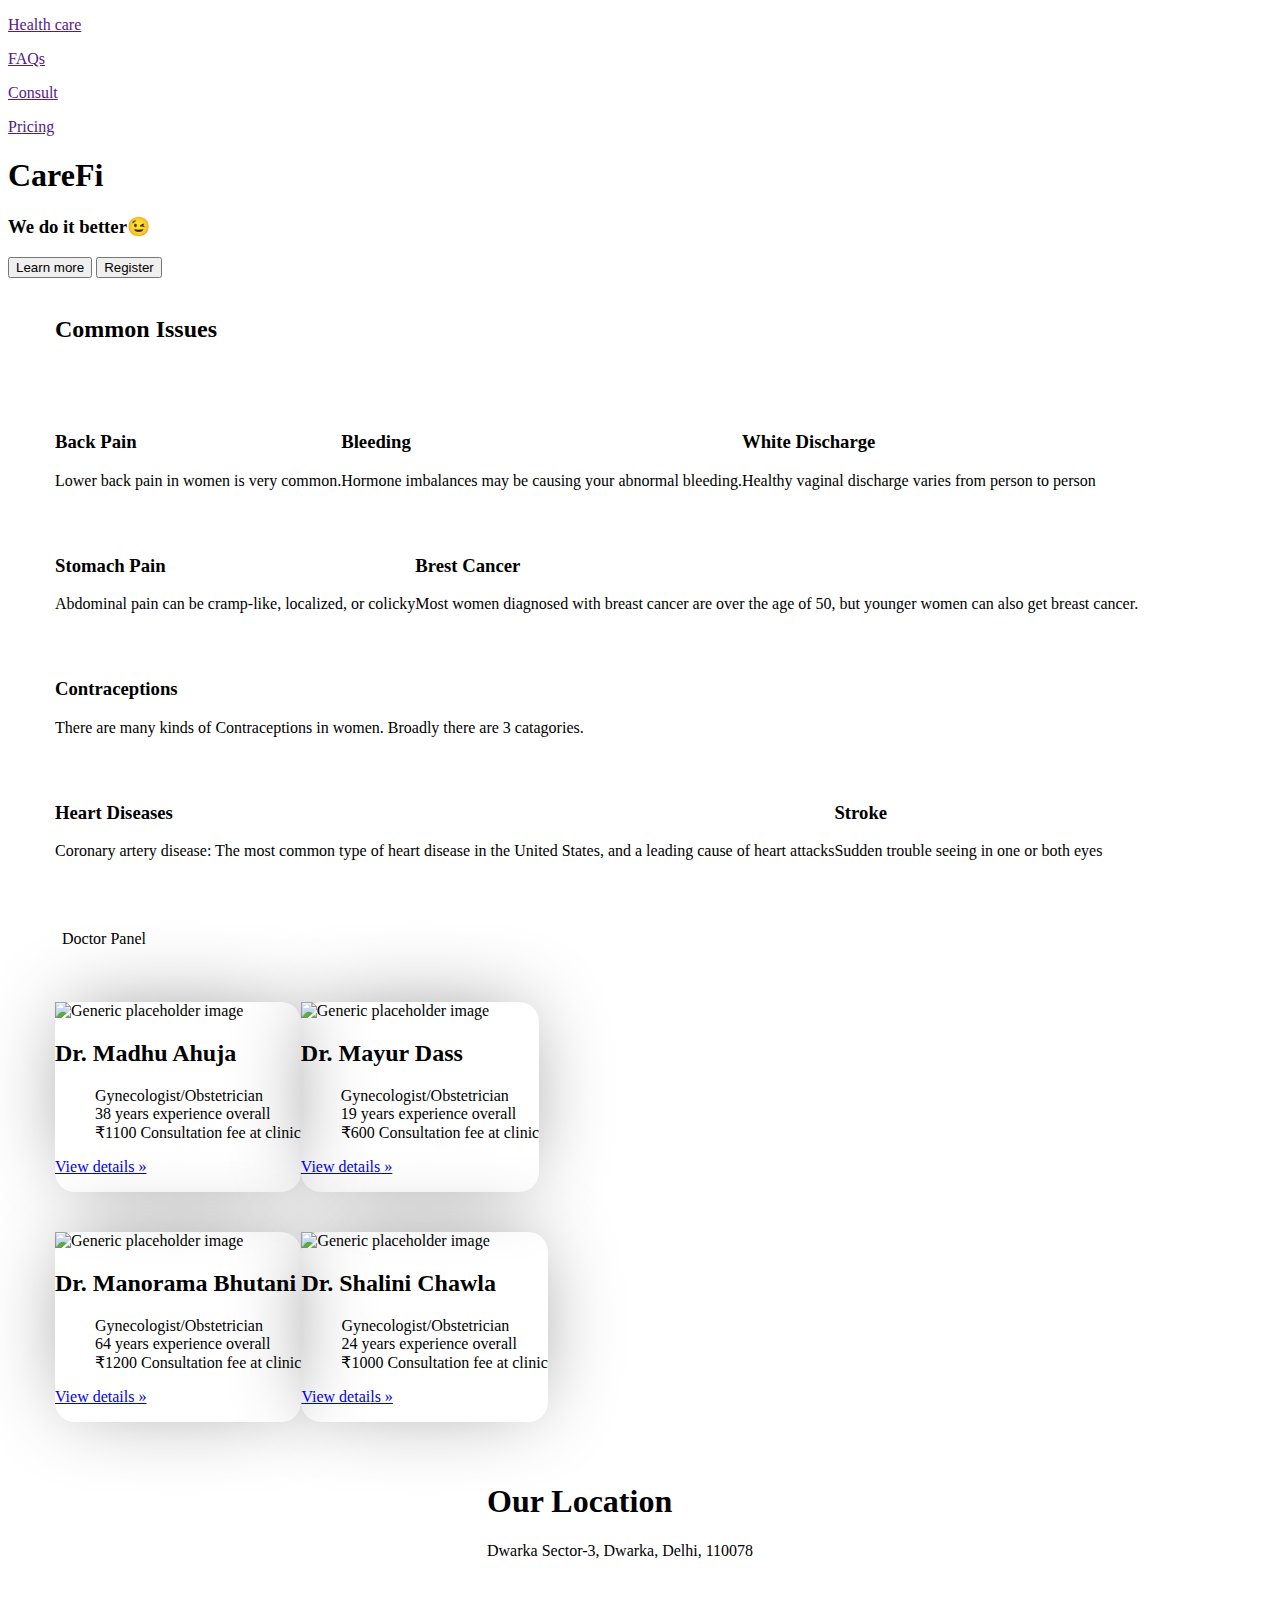
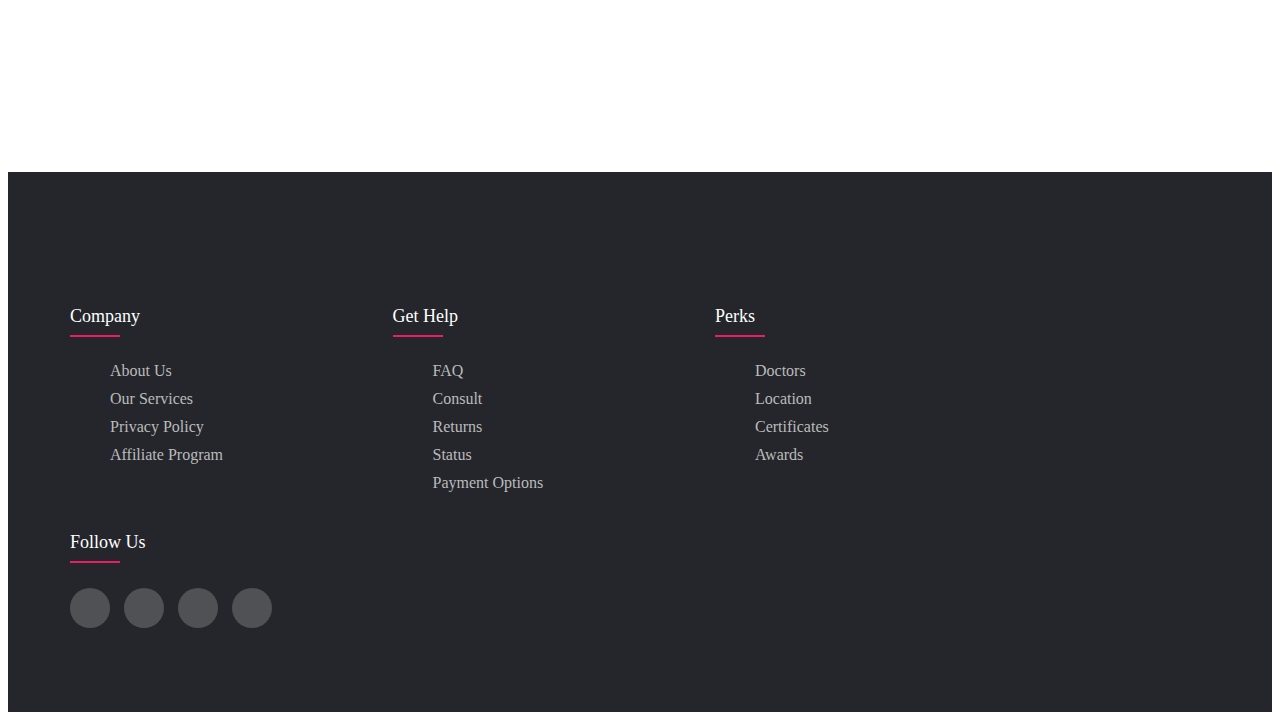
==== index.html @ e6c71e3a "Update index.html" ====
<!DOCTYPE html>
<html lang="en">
<head>
    <meta charset="UTF-8">
    <meta http-equiv="X-UA-Compatible" content="IE=edge">
    <meta name="viewport" content="width=device-width, initial-scale=1.0">
    <title>Document</title>
    <!-- CSS only -->
    <link href="https://cdn.jsdelivr.net/npm/bootstrap@5.2.2/dist/css/bootstrap.min.css" rel="stylesheet" integrity="sha384-Zenh87qX5JnK2Jl0vWa8Ck2rdkQ2Bzep5IDxbcnCeuOxjzrPF/et3URy9Bv1WTRi" crossorigin="anonymous">
    <!-- JavaScript Bundle with Popper -->
    <script src="https://cdn.jsdelivr.net/npm/bootstrap@5.2.2/dist/js/bootstrap.bundle.min.js" integrity="sha384-OERcA2EqjJCMA+/3y+gxIOqMEjwtxJY7qPCqsdltbNJuaOe923+mo//f6V8Qbsw3" crossorigin="anonymous"></script>

    <link rel="stylesheet" href="style.css">
    <script src="https://unpkg.com/leaflet@1.9.1/dist/leaflet.js"
   integrity="sha256-NDI0K41gVbWqfkkaHj15IzU7PtMoelkzyKp8TOaFQ3s="
   crossorigin=""></script>
   <link rel="stylesheet" href="https://unpkg.com/leaflet@1.9.1/dist/leaflet.css"
   integrity="sha256-sA+zWATbFveLLNqWO2gtiw3HL/lh1giY/Inf1BJ0z14="
   crossorigin=""/>

    <style>
            .container{
        max-width: 1170px;
        margin: auto;
    }

    ul{
        list-style: none;
    }

    .footer{
        background-color: #24262b;
        padding: 70px 0;
    }

    .row{
        display: flex;
        flex-wrap: wrap;
        margin-top:40px;
    }

    .footer-col{
        width: 25%;
        padding: 0 15px;
    }

    .footer-col h4{
        font-size: 18px;
        color: white;
        text-transform: capitalize;
        margin-bottom: 35px;
        font-weight: 500;
        position: relative;
    }

    .footer-col h4::before{
        content: "";
        position: absolute;
        left: 0;
        bottom: -10px;
        background-color: #e91e63;
        height: 2px;
        box-sizing: border-box;
        width: 50px;
    }

    .footer-col ul li:not(:last-child){
        margin-bottom: 10px;
    }

    .footer-col ul li a{
        font-size: 16px;
        text-transform: capitalize;
        color: #bbbbbb;
        text-decoration: none;
        font-weight: 300;
        display: block;
        transition: all 0.3s ease;
    }

    .footer-col ul li a:hover{
        color: #fff;
        padding-left: 8px;
    }

    .footer-col .social-links a{
        display: inline-block;
        height: 40px;
        width: 40px;
        background-color: rgba(255,255,255,0.2);
        margin: 0 10px 10px 0;
        text-align: center;
        line-height: 40px;
        border-radius: 50%;
        color: white;
        transition: all 0.5s ease;
    }
    .footer-col .social-links a:hover{
        color: #24262b;
        background-color: #fff;
    }

    /* Responsive */
    @media(max-width: 767px){
        .footer-col{
            width: 50%;
            margin-bottom: 30px;
        }
    }
    @media(max-width: 574px){
        .footer-col{
            width: 100%;
            /* margin-bottom: 30px; */
        }
    }

      .bd-placeholder-img {
        font-size: 1.125rem;
        text-anchor: middle;
        -webkit-user-select: none;
        -moz-user-select: none;
        user-select: none;
      }
  
      @media (min-width: 768px) {
        .bd-placeholder-img-lg {
          font-size: 3.5rem;
        }
      }
  
      .b-example-divider {
        height: 3rem;
        background-color: rgba(0, 0, 0, .1);
        border: solid rgba(0, 0, 0, .15);
        border-width: 1px 0;
        box-shadow: inset 0 .5em 1.5em rgba(0, 0, 0, .1), inset 0 .125em .5em rgba(0, 0, 0, .15);
      }
  
      .b-example-vr {
        flex-shrink: 0;
        width: 1.5rem;
        height: 100vh;
      }
  
      .bi {
        vertical-align: -.125em;
        fill: currentColor;
      }
  
      .nav-scroller {
        position: relative;
        z-index: 2;
        height: 2.75rem;
        overflow-y: hidden;
      }
  
      .nav-scroller .nav {
        display: flex;
        flex-wrap: nowrap;
        padding-bottom: 1rem;
        margin-top: -1px;
        overflow-x: auto;
        text-align: center;
        white-space: nowrap;
        -webkit-overflow-scrolling: touch;
      }

        body{
            background-color: white;
        }

        #heading{
            margin: 6vh;
        }

        .block{
            /* background-color: #B9E0FF; */

            -webkit-box-shadow: 0px -4px 84px -16px rgba(0,0,0,0.43);
            -moz-box-shadow: 0px -4px 84px -16px rgba(0,0,0,0.43);
            box-shadow: 0px -4px 84px -16px rgba(0,0,0,0.43);  
            border-radius: 20px;
        } 
        
    </style>

</head>
<body>
   <div id="home">
    <div id="navbar" class="shadowbottom">
        <div id="inner_nav">
            <div><a href=""><p>Health care</p></a></div>
            <div><a href=""><p>FAQs</p></a></div>
            <div><a href=""><p>Consult</p></a></div>
            <div><a href=""><p>Pricing</p></a></div>
        </div>
    </div>


    <div id="hero">
        <div id="heroLeft">
            <div>
                <h1>CareFi</h1>
                <h3>We do it better😉</h3>
            </div>

            <div id="buttons">
                <button>Learn more</button>
                <button>Register</button>

            </div>
        </div>

        <div id="heroRight">
            <img src="https://www.sagarhospitals.in/wp-content/themes/sagar/images/department_images/Department-of-Obstretics-and-Gynaecology_tn.jpg" alt="">
        </div>
    </div>

    </div>

    <div>
       
          <script src="https://kit.fontawesome.com/b2255bbbaf.js" crossorigin="anonymous"></script>
        
        <div id="issues">
            <div class="container px-4 py-5" id="icon-grid">
                <h2 class="pb-2 border-bottom">Common Issues</h2>
            
                <div class="row row-cols-1 row-cols-sm-2 row-cols-md-3 row-cols-lg-4 g-4 py-5">
                  <div class="col d-flex align-items-start">
                    <svg class="bi text-muted flex-shrink-0 me-3" width="1.75em" height="1.75em"><use xlink:href="#bootstrap"/></svg>
                    <div>
                      <h3 class="fw-bold mb-0 fs-4">Back Pain</h3>
                      <p>Lower back pain in women is very common.</p>
                    </div>
                  </div>
                  <div class="col d-flex align-items-start">
                    <svg class="bi text-muted flex-shrink-0 me-3" width="1.75em" height="1.75em"><use xlink:href="#cpu-fill"/></svg>
                    <div>
                      <h3 class="fw-bold mb-0 fs-4">Bleeding</h3>
                      <p>Hormone imbalances may be causing your abnormal bleeding.</p>
                    </div>
                  </div>
                  <div class="col d-flex align-items-start">
                    <svg class="bi text-muted flex-shrink-0 me-3" width="1.75em" height="1.75em"><use xlink:href="#calendar3"/></svg>
                    <div>
                      <h3 class="fw-bold mb-0 fs-4">White Discharge</h3>
                      <p>Healthy vaginal discharge varies from person to person</p>
                    </div>
                  </div>
                  <div class="col d-flex align-items-start">
                    <svg class="bi text-muted flex-shrink-0 me-3" width="1.75em" height="1.75em"><use xlink:href="#home"/></svg>
                    <div>
                      <h3 class="fw-bold mb-0 fs-4">Stomach Pain</h3>
                      <p>Abdominal pain can be cramp-like, localized, or colicky</p>
                    </div>
                  </div>
                  <div class="col d-flex align-items-start">
                    <svg class="bi text-muted flex-shrink-0 me-3" width="1.75em" height="1.75em"><use xlink:href="#speedometer2"/></svg>
                    <div>
                      <h3 class="fw-bold mb-0 fs-4">Brest Cancer</h3>
                      <p>Most women diagnosed with breast cancer are over the age of 50, but younger women can also get breast cancer.</p>
                    </div>
                  </div>
                  <div class="col d-flex align-items-start">
                    <svg class="bi text-muted flex-shrink-0 me-3" width="1.75em" height="1.75em"><use xlink:href="#toggles2"/></svg>
                    <div>
                      <h3 class="fw-bold mb-0 fs-4">Contraceptions</h3>
                      <p>There are many kinds of Contraceptions in women. Broadly there are 3 catagories.</p>
                    </div>
                  </div>
                  <div class="col d-flex align-items-start">
                    <svg class="bi text-muted flex-shrink-0 me-3" width="1.75em" height="1.75em"><use xlink:href="#geo-fill"/></svg>
                    <div>
                      <h3 class="fw-bold mb-0 fs-4">Heart Diseases</h3>
                      <p>Coronary artery disease: The most common type of heart disease in the United States, and a leading cause of heart attacks</p>
                    </div>
                  </div>
                  <div class="col d-flex align-items-start">
                    <svg class="bi text-muted flex-shrink-0 me-3" width="1.75em" height="1.75em"><use xlink:href="#tools"/></svg>
                    <div>
                      <h3 class="fw-bold mb-0 fs-4">Stroke</h3>
                      <p>Sudden trouble seeing in one or both eyes</p>
                    </div>
                  </div>
                </div>
              </div>
    </div>





    <div id="DoctorPanel">

      <p class="h1 text-center" id="heading">Doctor Panel</p>
      <div class="container">
          <div class="row">
              <div class="col-lg-4 mx-auto block my-2 py-2">
              <img class="rounded-circle" src="https://imagesx.practo.com/providers/dr-madhu-ahuja-gynecologist-delhi-1d3a795e-b495-4a30-85f3-4082f103ea8a.jpg?i_type=t_100x100-2x" alt="Generic placeholder image" width="140" height="140">
              <h2>Dr. Madhu Ahuja</h2>
              <ul>
                  <li>Gynecologist/Obstetrician</li>
                  <li>38 years experience overall</li>
                  <li>₹1100 Consultation fee at clinic</li>
              </ul>
              <p><a class="btn btn-secondary" href="https://www.practo.com/delhi/doctor/dr-madhu-ahuja-endoscopist?practice_id=1358824&specialization=Women%27s%20Health&referrer=doctor_listing&category_name=service&category_id=4985" role="button">View details &raquo;</a></p>
              </div><!-- /.col-lg-4 -->
              <div class="col-lg-4 mx-auto block my-2 py-2">
              <img class="rounded-circle" src="https://imagesx.practo.com/providers/dr-mayur-dass-gynecologist-delhi-6c3fcb13-0aa9-4bb0-b9b7-fdf3da4d7005.jpg?i_type=t_100x100-2x" alt="Generic placeholder image" width="140" height="140">
              <h2>Dr. Mayur Dass</h2>
              <ul>
                  <li>Gynecologist/Obstetrician</li>
                  <li>19 years experience overall</li>
                  <li>₹600 Consultation fee at clinic</li>
              </ul>
              <p><a class="btn btn-secondary" href="https://www.practo.com/delhi/doctor/dr-mayur-1-gynecologist-obstetrician?practice_id=1107071&specialization=Women%27s%20Health&referrer=doctor_listing&category_name=service&category_id=4985" role="button">View details &raquo;</a></p>
              </div><!-- /.col-lg-4 -->
          </div><!-- /.row -->
          <div class="row">
              <div class="col-lg-4 mx-auto block my-2 py-2">
              <img class="rounded-circle" src="https://imagesx.practo.com/providers/dr-manorama-bhutani-gynecologist-delhi-5f638de0-f570-40e6-a2e7-bab6692e315e.jpg?i_type=t_100x100-2x" alt="Generic placeholder image" width="140" height="140">
              <h2>Dr. Manorama Bhutani</h2>
              <ul>
                  <li>Gynecologist/Obstetrician</li>
                  <li>64 years experience overall</li>
                  <li>₹1200 Consultation fee at clinic</li>
              </ul>
              <p><a class="btn btn-secondary" href="https://www.practo.com/delhi/doctor/dr-manorama-bhutani-gynecologist-obstetrician?practice_id=707970&specialization=Women%27s%20Health&referrer=doctor_listing&category_name=service&category_id=4985" role="button">View details &raquo;</a></p>
              </div><!-- /.col-lg-4 -->
              <div class="col-lg-4 mx-auto block my-2 py-2">
              <img class="rounded-circle" src="https://imagesx.practo.com/providers/dr-shalini-chawla-khanna-infertility-specialist-delhi-6e48d247-f5c1-421a-8490-6c3e35f62377.jpg?i_type=t_100x100-2x" alt="Generic placeholder image" width="140" height="140">
              <h2>Dr. Shalini Chawla</h2>
              <ul>
                  <li>Gynecologist/Obstetrician</li>
                  <li>24 years experience overall</li>
                  <li>₹1000 Consultation fee at clinic</li>
              </ul>
              <p><a class="btn btn-secondary" href="https://www.practo.com/delhi/doctor/dr-shalini-chawla-khanna-reproductive-medicine-and-infertility?practice_id=1191079&specialization=Women%27s%20Health&referrer=doctor_listing&category_name=service&category_id=4985" role="button">View details &raquo;</a></p>
              </div><!-- /.col-lg-4 -->
          </div><!-- /.row -->
      </div>
    </div>


    <div id="blank">

    </div>

<div id="location">
      <div class="container col-xxl-8 px-4 py-5">
        <div class="row flex-lg-row-reverse align-items-center g-5 py-5">
          <div class="col-10 col-sm-8 col-lg-6">
            <!-- <img src="bootstrap-themes.png" class="d-block mx-lg-auto img-fluid" alt="Bootstrap Themes" width="700" height="500" loading="lazy"> -->
            <div id="map" class="d-block mx-lg-auto img-fluid" style="height: 310px; width: 432px;"></div>
          </div>
          <div class="col-lg-6">
            <h1 class="display-5 fw-bold lh-1 mb-3">Our Location</h1>

            <p>Dwarka Sector-3, Dwarka, Delhi, 110078</p>
          </div>
        </div>
      </div>
    
      <script>
        var latitude = 28.6107395;
        var longitude = 77.0372247;
        const mymap = L.map('map').setView([latitude, longitude], 15);
        const attribution =
            '&copy; <a href="https://www.openstreetmap.org/copyright">OpenStreetMap</a> contributors';

        const tileUrl = 'https://{s}.tile.openstreetmap.org/{z}/{x}/{y}.png';
        const tiles = L.tileLayer(tileUrl, { attribution });
        tiles.addTo(mymap);
        var marker = L.marker([latitude, longitude]).addTo(mymap);
    </script>




    </div>
        
        
     <div id="Footer">
      <footer class="footer">
        <div class="container">
            <div class="row">
                <div class="footer-col">
                    <h4>Company</h4>
                    <ul>
                        <li><a href="#adjbck">about us</a></li>
                        <li><a href="#ajdb">our services</a></li>
                        <li><a href="#,nabdh">privacy policy</a></li>
                        <li><a href="#a,jbch">affiliate program</a></li>
                    </ul>
                </div>
                <div class="footer-col">
                    <h4>get help</h4>
                    <ul>
                        <li><a href="#1">FAQ</a></li>
                        <li><a href="#1">Consult</a></li>
                        <li><a href="#1">returns</a></li>
                        <li><a href="#1">status</a></li>
                        <li><a href="#1">payment options</a></li>
                    </ul>
                </div>
                <div class="footer-col">
                    <h4>Perks</h4>
                    <ul>
                        <li><a href="#1">Doctors</a></li>
                        <li><a href="1#">Location</a></li>
                        <li><a href="#1">Certificates</a></li>
                        <li><a href="#1">Awards</a></li>
                    </ul>
                </div>
                <div class="footer-col">
                    <h4>follow us</h4>
                    <div class="social-links">
                        <a href="1#"><i class="fab fa-facebook-f"></i></a>
                        <a href="#1"><i class="fab fa-twitter"></i></a>
                        <a href="#1"><i class="fab fa-instagram"></i></a>
                        <a href="#1"><i class="fab fa-linkedin-in"></i></a>
                    </div>
                </div>
            </div>
        </div>
    </footer>
    </div>

        


</body>
</html>
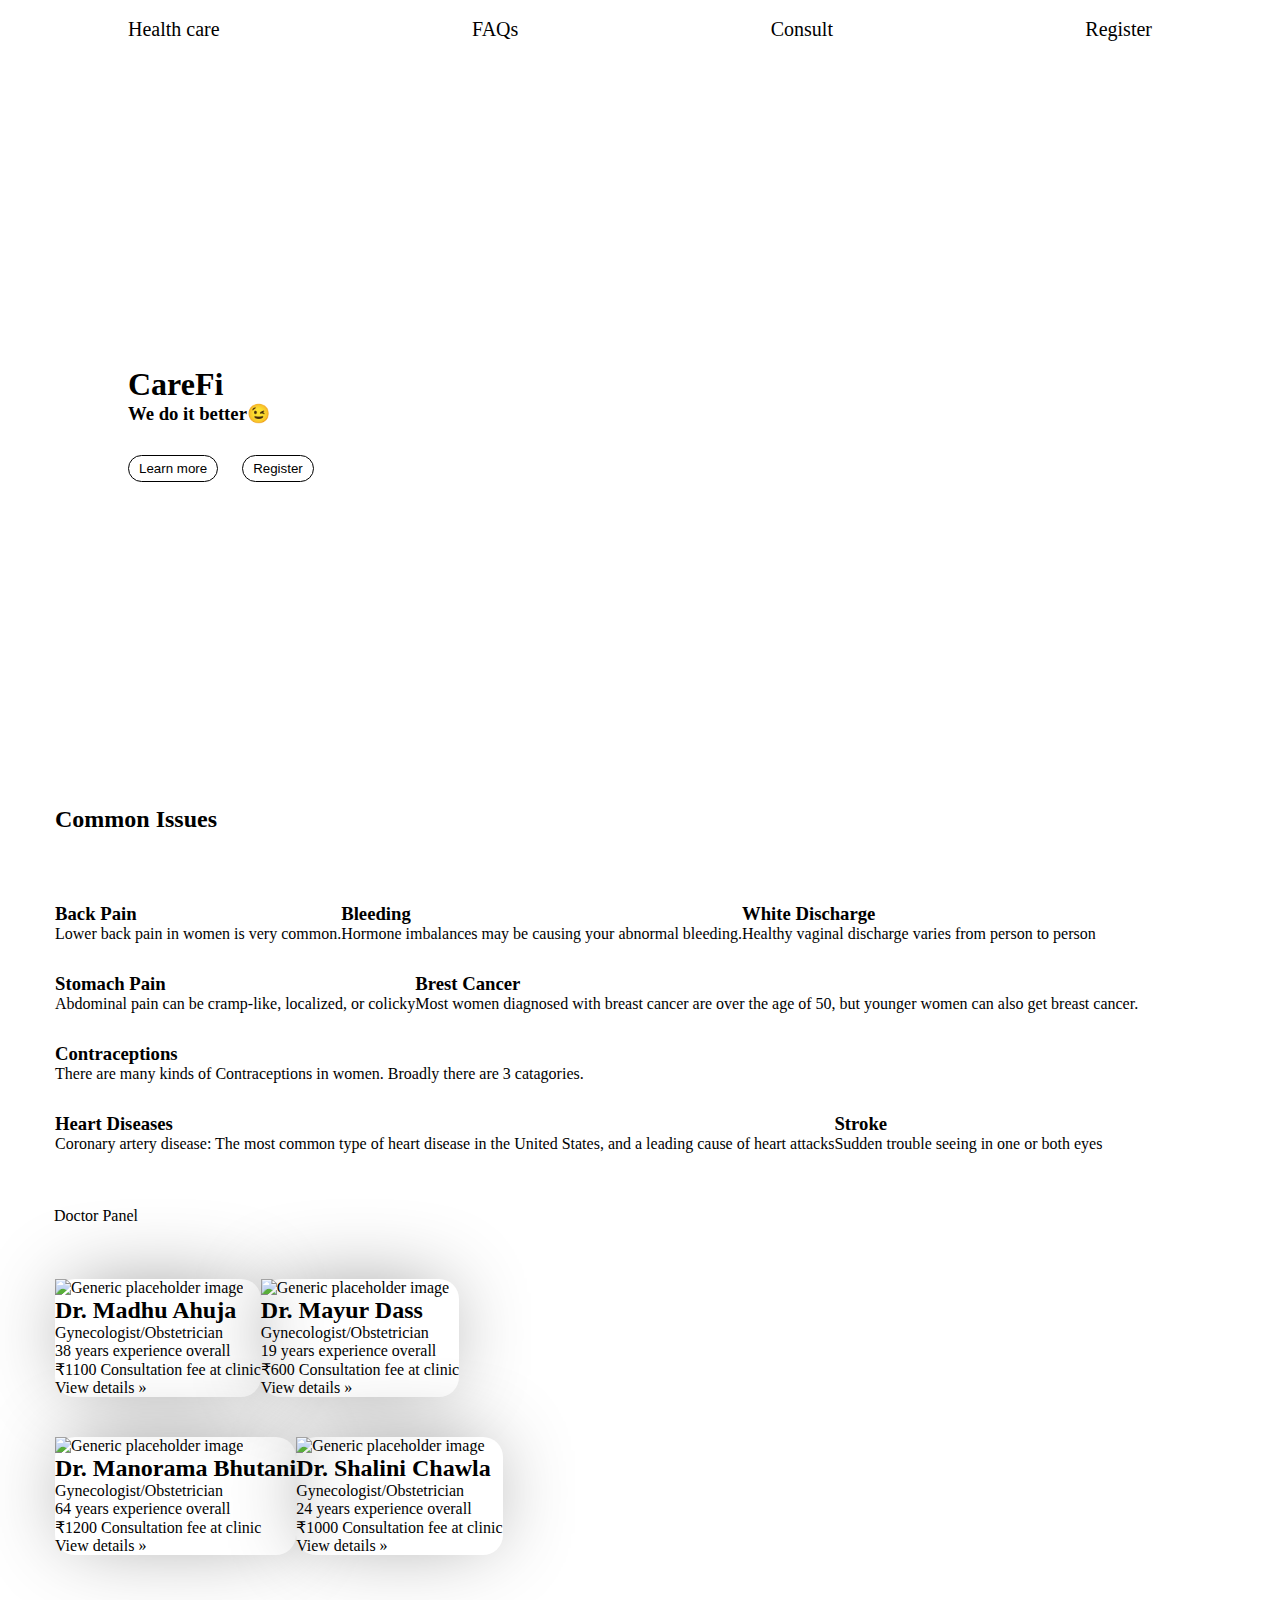
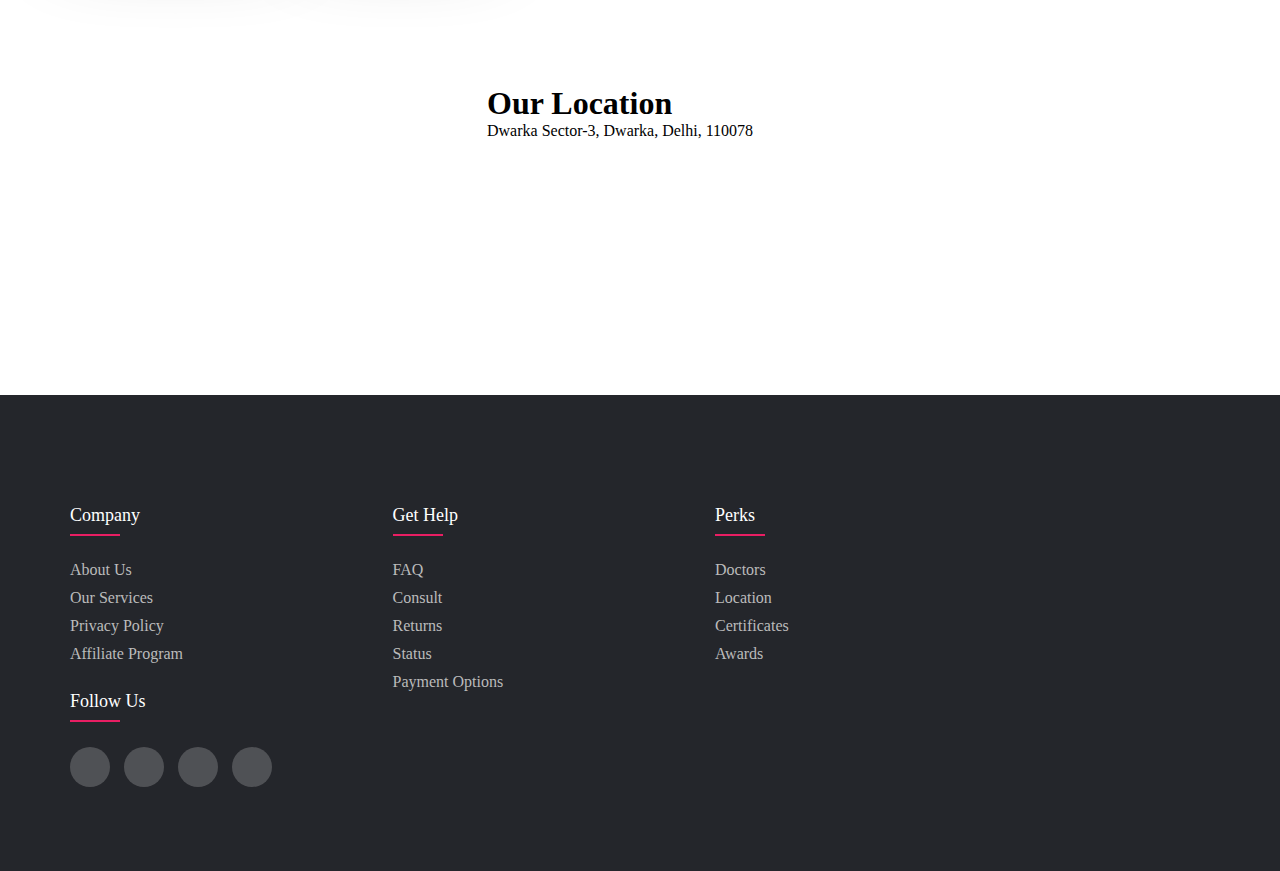
==== commit 0ea1a244: "Update index.html" ====
--- a/index.html
+++ b/index.html
@@ -190,9 +190,9 @@
     <div id="navbar" class="shadowbottom">
         <div id="inner_nav">
             <div><a href=""><p>Health care</p></a></div>
-            <div><a href=""><p>FAQs</p></a></div>
-            <div><a href=""><p>Consult</p></a></div>
-            <div><a href=""><p>Pricing</p></a></div>
+            <div><a href="faq/index.html"><p>FAQs</p></a></div>
+            <div><a href="https://docs.google.com/forms/d/e/1FAIpQLScWaQCB5yU12uHdKdybXlZ7-SoLN8DD1NNf4kUFXxqe_lhO4g/viewform"><p>Consult</p></a></div>
+            <div><a href=""><p>Register</p></a></div>
         </div>
     </div>
 
--- a/style.css
+++ b/style.css
@@ -0,0 +1,91 @@
+*{
+    margin:0;
+    padding:0;
+}
+
+
+a{
+    text-decoration: none;
+    color:black;
+}
+
+#inner_nav{
+    display: flex;
+    justify-content: space-between;
+
+    margin: 2vh 10vw;
+}
+
+#inner_nav p{
+
+    font-size: 20px;
+
+}
+
+#inner_nav p:hover{
+    cursor: pointer;
+}
+
+
+.shadowbottom {
+    box-shadow: 0px 15px 10px -15px #111;    
+  }
+
+
+#hero{
+    display: flex;
+    justify-content: space-between;
+
+    margin:20vh 10vw;
+
+    height: 45vh;
+}
+
+
+
+#hero button{
+    background-color: white;
+    border:none;
+
+    border: 1px solid black;
+    padding:5px 10px;
+    border-radius: 20px;
+
+    margin-right: 20px;
+}
+
+#hero button:hover{
+    background-color: black;
+    color:white;
+    transition: 300ms;
+}
+
+
+#buttons{
+    margin-top:30px;
+}
+
+
+
+#heroRight{
+    width:40vw;
+    margin-top:-5vh;
+}
+
+#heroLeft{
+    align-self: center;
+}
+
+
+
+
+
+#blank{
+    height:10vh;
+}
+
+
+
+/* #location{
+    position: relative;
+} */
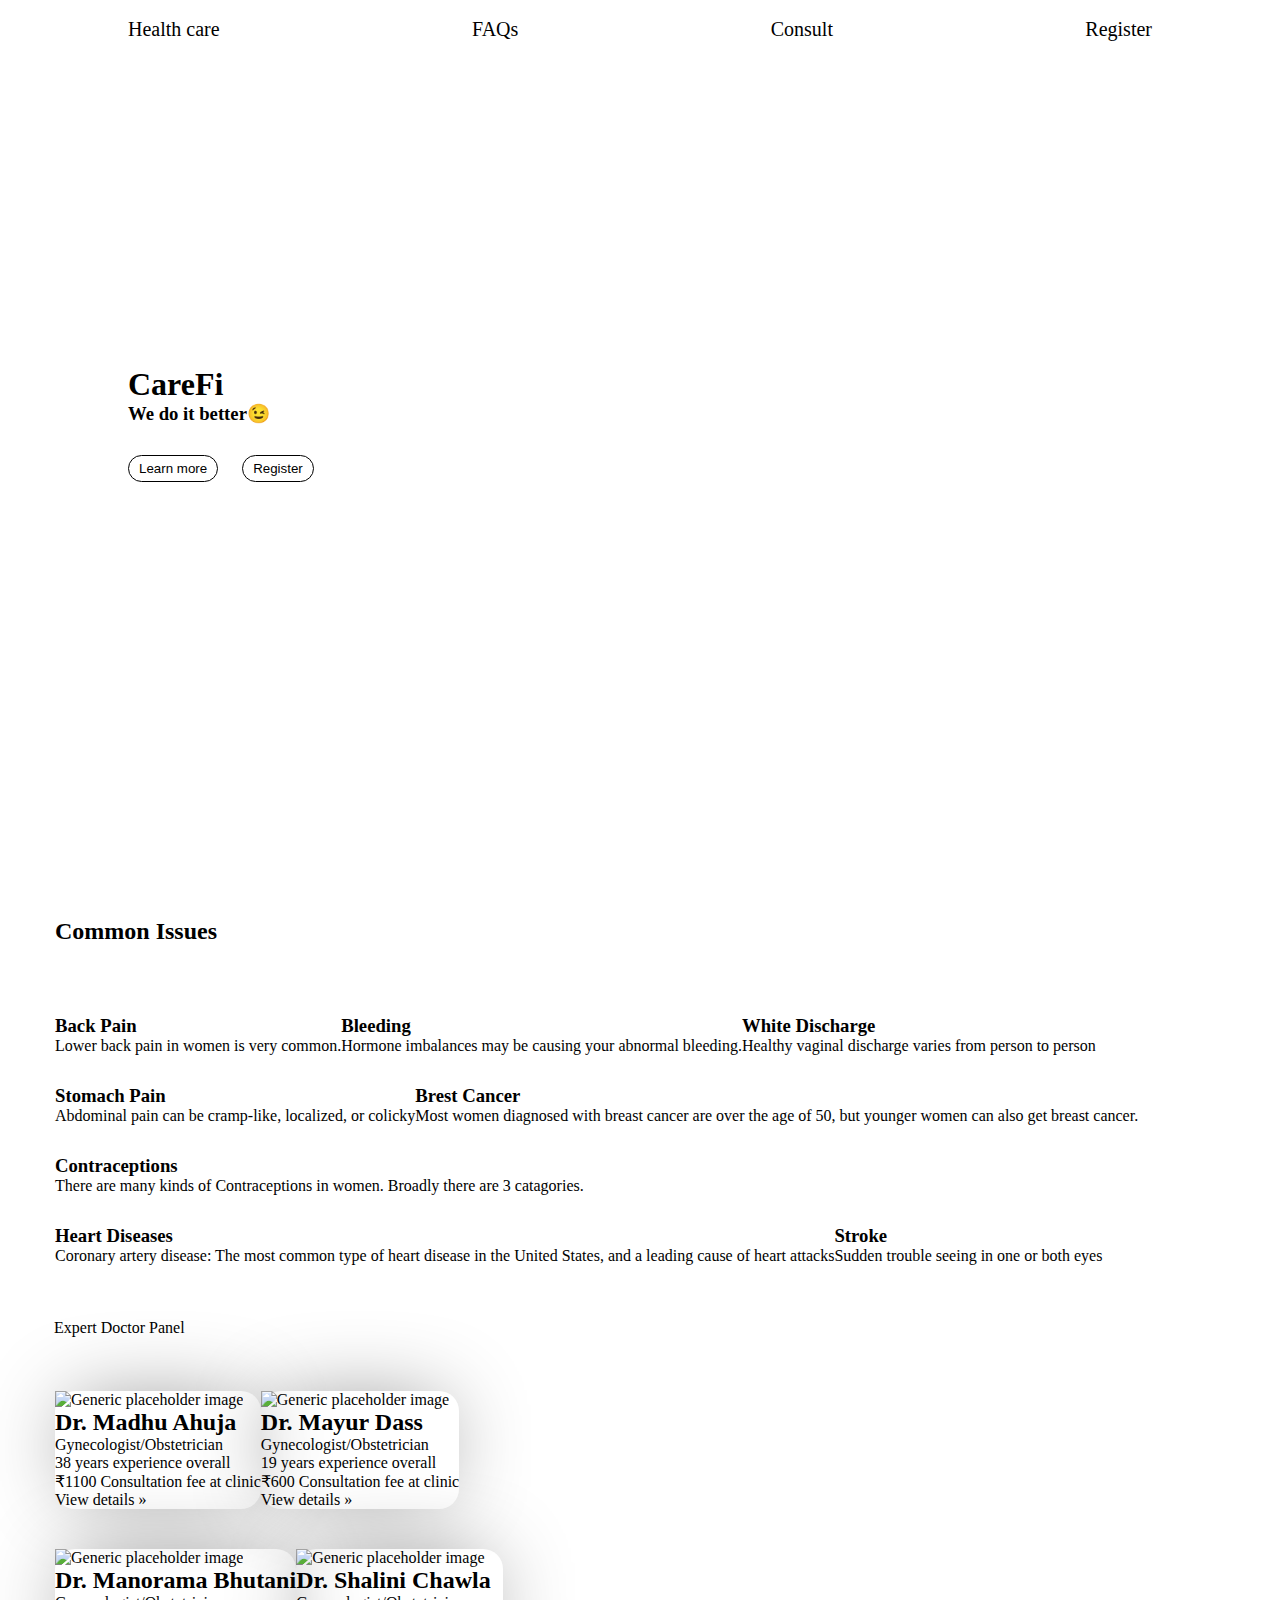
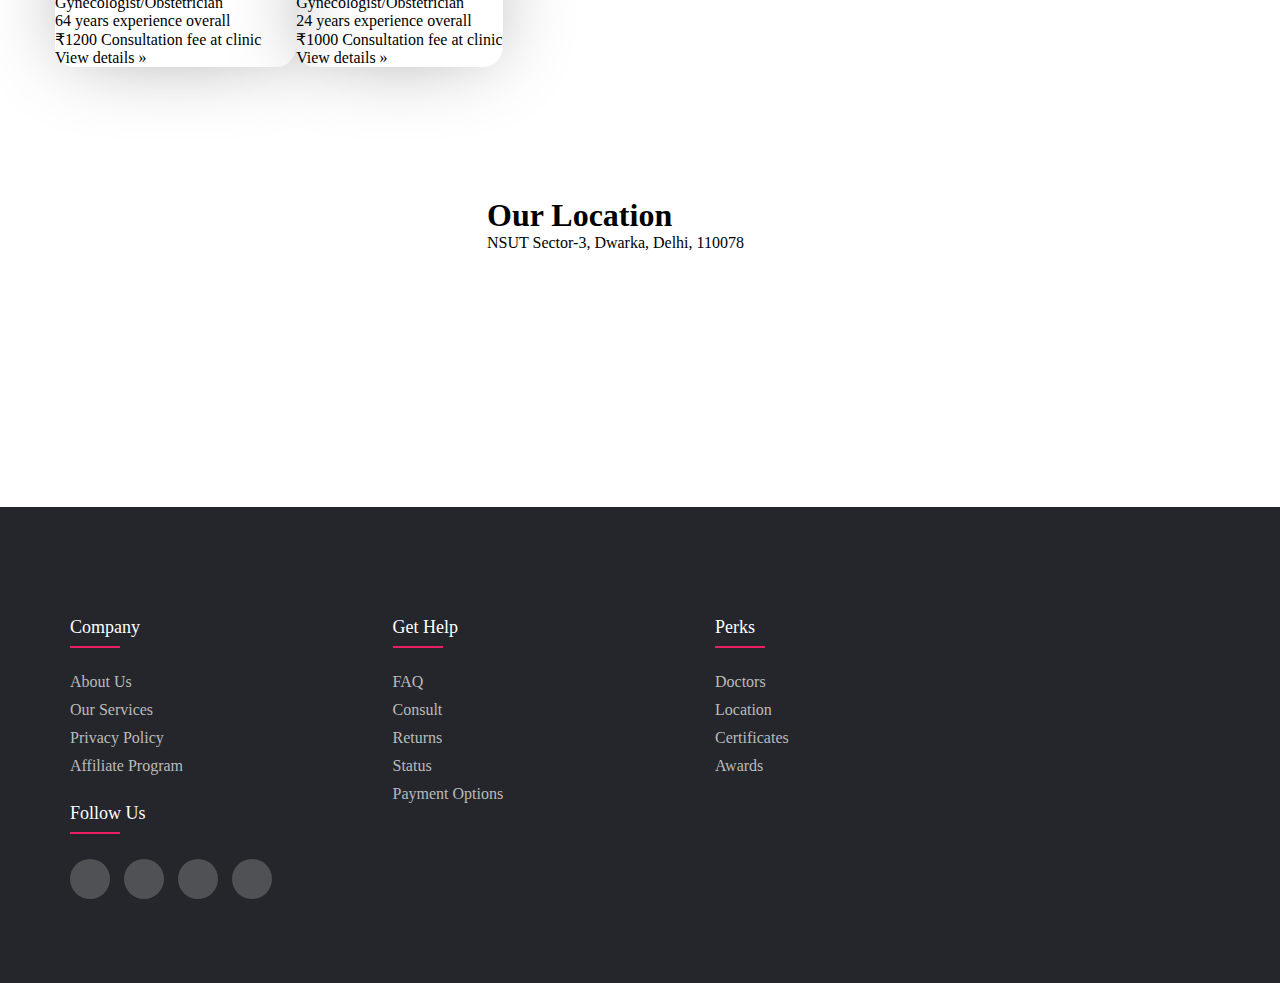
==== commit 3f561868: "Update index.html" ====
--- a/index.html
+++ b/index.html
@@ -17,6 +17,8 @@
    <link rel="stylesheet" href="https://unpkg.com/leaflet@1.9.1/dist/leaflet.css"
    integrity="sha256-sA+zWATbFveLLNqWO2gtiw3HL/lh1giY/Inf1BJ0z14="
    crossorigin=""/>
+   <script src="https://cdnjs.cloudflare.com/ajax/libs/gsap/3.11.3/gsap.min.js"></script>
+   <script src="https://cdnjs.cloudflare.com/ajax/libs/gsap/3.11.3/ScrollTrigger.min.js"></script>
 
     <style>
             .container{
@@ -186,13 +188,13 @@
 
 </head>
 <body>
-   <div id="home">
+   <div id="home" style="height: 100vh;">
     <div id="navbar" class="shadowbottom">
         <div id="inner_nav">
-            <div><a href=""><p>Health care</p></a></div>
+            <div><a href="health/health.html"><p>Health care</p></a></div>
             <div><a href="faq/index.html"><p>FAQs</p></a></div>
             <div><a href="https://docs.google.com/forms/d/e/1FAIpQLScWaQCB5yU12uHdKdybXlZ7-SoLN8DD1NNf4kUFXxqe_lhO4g/viewform"><p>Consult</p></a></div>
-            <div><a href=""><p>Register</p></a></div>
+            <div><a href="Registration/register.html"><p>Register</p></a></div>
         </div>
     </div>
 
@@ -224,9 +226,9 @@
         
         <div id="issues">
             <div class="container px-4 py-5" id="icon-grid">
-                <h2 class="pb-2 border-bottom">Common Issues</h2>
+                <h2 class="pb-2 border-bottom common-issues">Common Issues</h2>
             
-                <div class="row row-cols-1 row-cols-sm-2 row-cols-md-3 row-cols-lg-4 g-4 py-5">
+                <div class="common-issues-p row row-cols-1 row-cols-sm-2 row-cols-md-3 row-cols-lg-4 g-4 py-5">
                   <div class="col d-flex align-items-start">
                     <svg class="bi text-muted flex-shrink-0 me-3" width="1.75em" height="1.75em"><use xlink:href="#bootstrap"/></svg>
                     <div>
@@ -293,10 +295,10 @@
 
     <div id="DoctorPanel">
 
-      <p class="h1 text-center" id="heading">Doctor Panel</p>
+      <p class="h1 text-center" id="heading">Expert Doctor Panel</p>
       <div class="container">
           <div class="row">
-              <div class="col-lg-4 mx-auto block my-2 py-2">
+              <div class="left-doctor col-lg-4 mx-auto block my-2 py-2">
               <img class="rounded-circle" src="https://imagesx.practo.com/providers/dr-madhu-ahuja-gynecologist-delhi-1d3a795e-b495-4a30-85f3-4082f103ea8a.jpg?i_type=t_100x100-2x" alt="Generic placeholder image" width="140" height="140">
               <h2>Dr. Madhu Ahuja</h2>
               <ul>
@@ -306,7 +308,7 @@
               </ul>
               <p><a class="btn btn-secondary" href="https://www.practo.com/delhi/doctor/dr-madhu-ahuja-endoscopist?practice_id=1358824&specialization=Women%27s%20Health&referrer=doctor_listing&category_name=service&category_id=4985" role="button">View details &raquo;</a></p>
               </div><!-- /.col-lg-4 -->
-              <div class="col-lg-4 mx-auto block my-2 py-2">
+              <div class="right-doctor col-lg-4 mx-auto block my-2 py-2">
               <img class="rounded-circle" src="https://imagesx.practo.com/providers/dr-mayur-dass-gynecologist-delhi-6c3fcb13-0aa9-4bb0-b9b7-fdf3da4d7005.jpg?i_type=t_100x100-2x" alt="Generic placeholder image" width="140" height="140">
               <h2>Dr. Mayur Dass</h2>
               <ul>
@@ -318,7 +320,7 @@
               </div><!-- /.col-lg-4 -->
           </div><!-- /.row -->
           <div class="row">
-              <div class="col-lg-4 mx-auto block my-2 py-2">
+              <div class="left-doctor col-lg-4 mx-auto block my-2 py-2">
               <img class="rounded-circle" src="https://imagesx.practo.com/providers/dr-manorama-bhutani-gynecologist-delhi-5f638de0-f570-40e6-a2e7-bab6692e315e.jpg?i_type=t_100x100-2x" alt="Generic placeholder image" width="140" height="140">
               <h2>Dr. Manorama Bhutani</h2>
               <ul>
@@ -328,7 +330,7 @@
               </ul>
               <p><a class="btn btn-secondary" href="https://www.practo.com/delhi/doctor/dr-manorama-bhutani-gynecologist-obstetrician?practice_id=707970&specialization=Women%27s%20Health&referrer=doctor_listing&category_name=service&category_id=4985" role="button">View details &raquo;</a></p>
               </div><!-- /.col-lg-4 -->
-              <div class="col-lg-4 mx-auto block my-2 py-2">
+              <div class="right-doctor col-lg-4 mx-auto block my-2 py-2">
               <img class="rounded-circle" src="https://imagesx.practo.com/providers/dr-shalini-chawla-khanna-infertility-specialist-delhi-6e48d247-f5c1-421a-8490-6c3e35f62377.jpg?i_type=t_100x100-2x" alt="Generic placeholder image" width="140" height="140">
               <h2>Dr. Shalini Chawla</h2>
               <ul>
@@ -354,10 +356,10 @@
             <!-- <img src="bootstrap-themes.png" class="d-block mx-lg-auto img-fluid" alt="Bootstrap Themes" width="700" height="500" loading="lazy"> -->
             <div id="map" class="d-block mx-lg-auto img-fluid" style="height: 310px; width: 432px;"></div>
           </div>
-          <div class="col-lg-6">
+          <div class="map-left col-lg-6">
             <h1 class="display-5 fw-bold lh-1 mb-3">Our Location</h1>
 
-            <p>Dwarka Sector-3, Dwarka, Delhi, 110078</p>
+            <p>NSUT Sector-3, Dwarka, Delhi, 110078</p>
           </div>
         </div>
       </div>
@@ -429,6 +431,59 @@
 
         
 
-
+<script>
+  gsap.registerPlugin(ScrollTrigger);
+  gsap.from('#navbar',{
+    duration : 1,
+    y : '-100%',
+    opacity: 0
+  });
+  gsap.from('#heroLeft',{
+    duration : 1,
+    y : '-50%',
+    opacity: 0
+  });
+  gsap.from('#heroRight',{
+    duration : 1,
+    y : '50%',
+    opacity: 0
+  });
+  gsap.from('.common-issues',{
+    scrollTrigger: ".common-issues",
+    duration : 1,
+    x : '-10%',
+    opacity: 0
+  });
+  gsap.from('.common-issues-p',{
+    scrollTrigger: ".common-issues-p",
+    duration : 1,
+    x : '10%',
+    opacity: 0
+  });
+  gsap.from('.left-doctor',{
+    scrollTrigger: ".left-doctor",
+    duration : 1,
+    x : '-10%',
+    opacity: 0
+  });
+  gsap.from('.map-left',{
+    scrollTrigger: ".map-left",
+    duration : 1,
+    x : '-10%',
+    opacity: 0
+  });
+  gsap.from('#map',{
+    scrollTrigger: "#map",
+    duration : 1,
+    y : '10%',
+    opacity: 0
+  });
+  gsap.from('.right-doctor',{
+    scrollTrigger: ".right-doctor",
+    duration : 1,
+    x : '-10%',
+    opacity: 0
+  });
+</script>
 </body>
 </html>
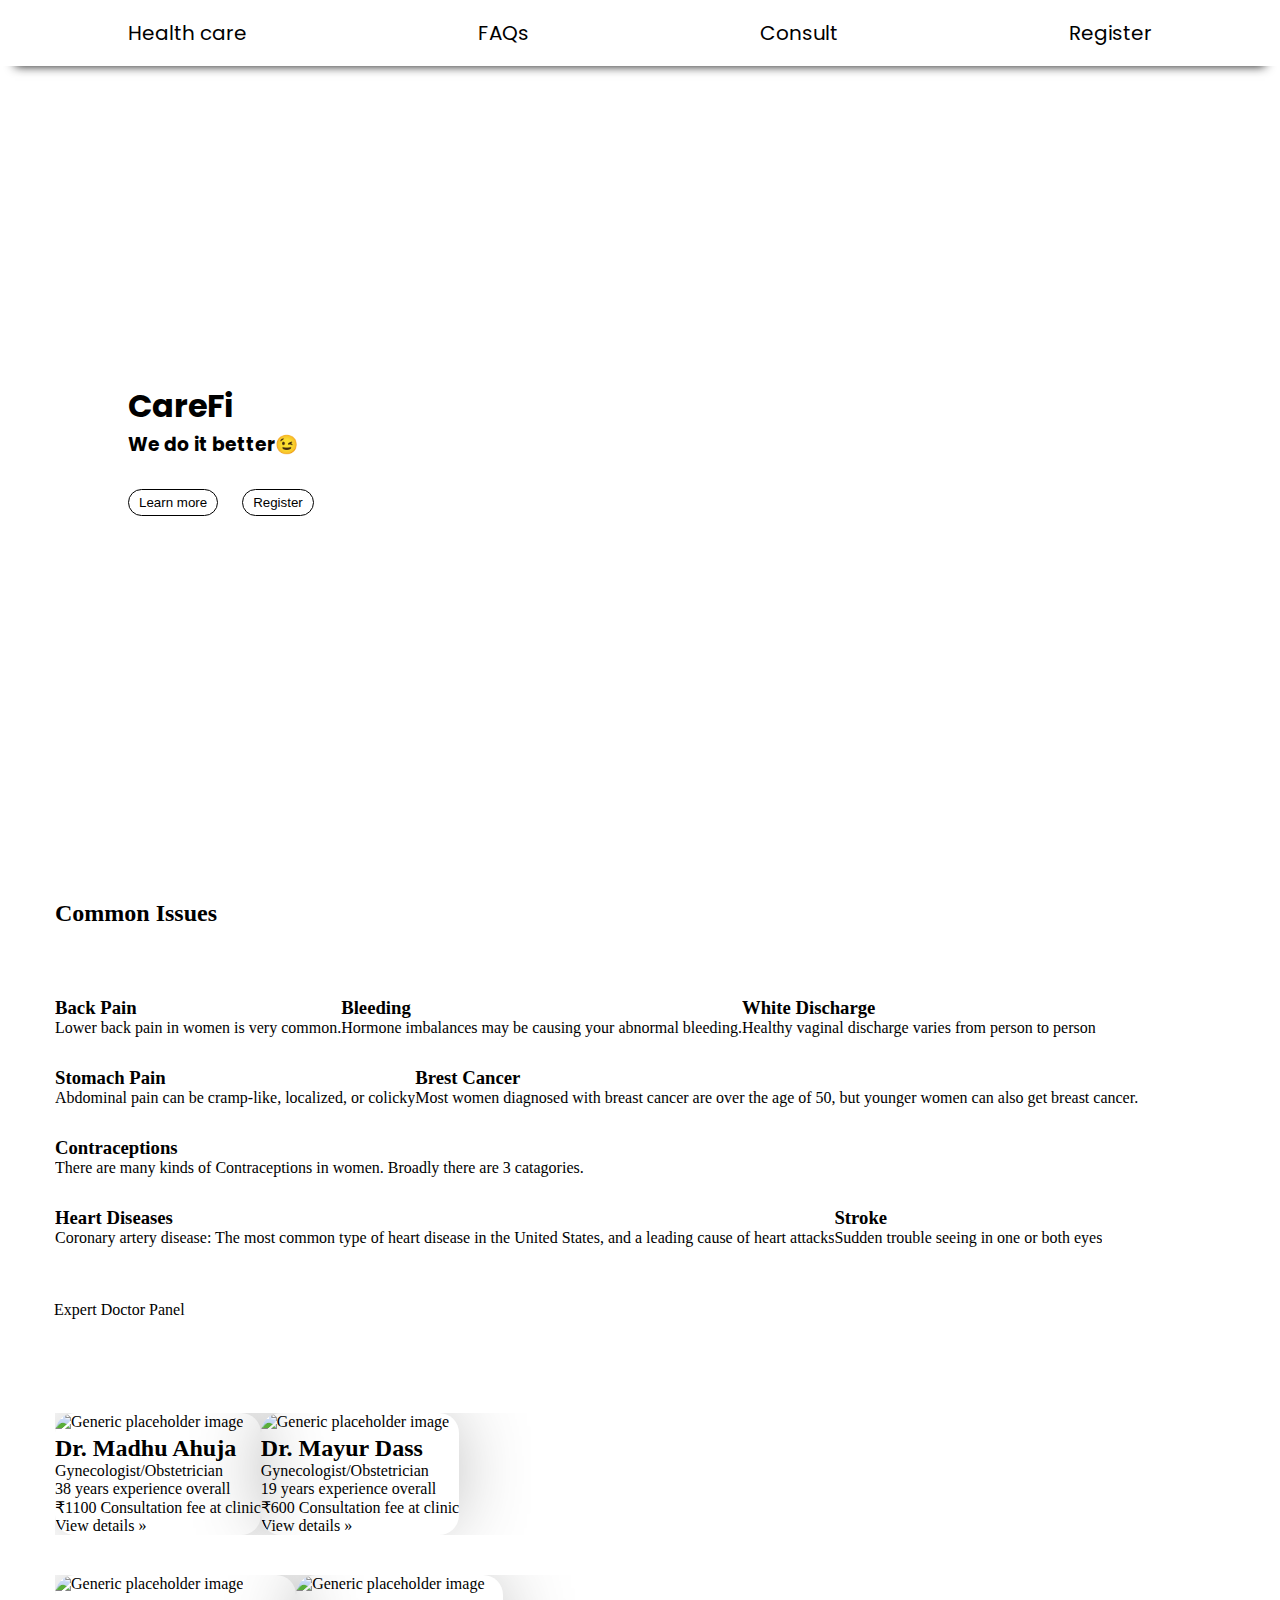
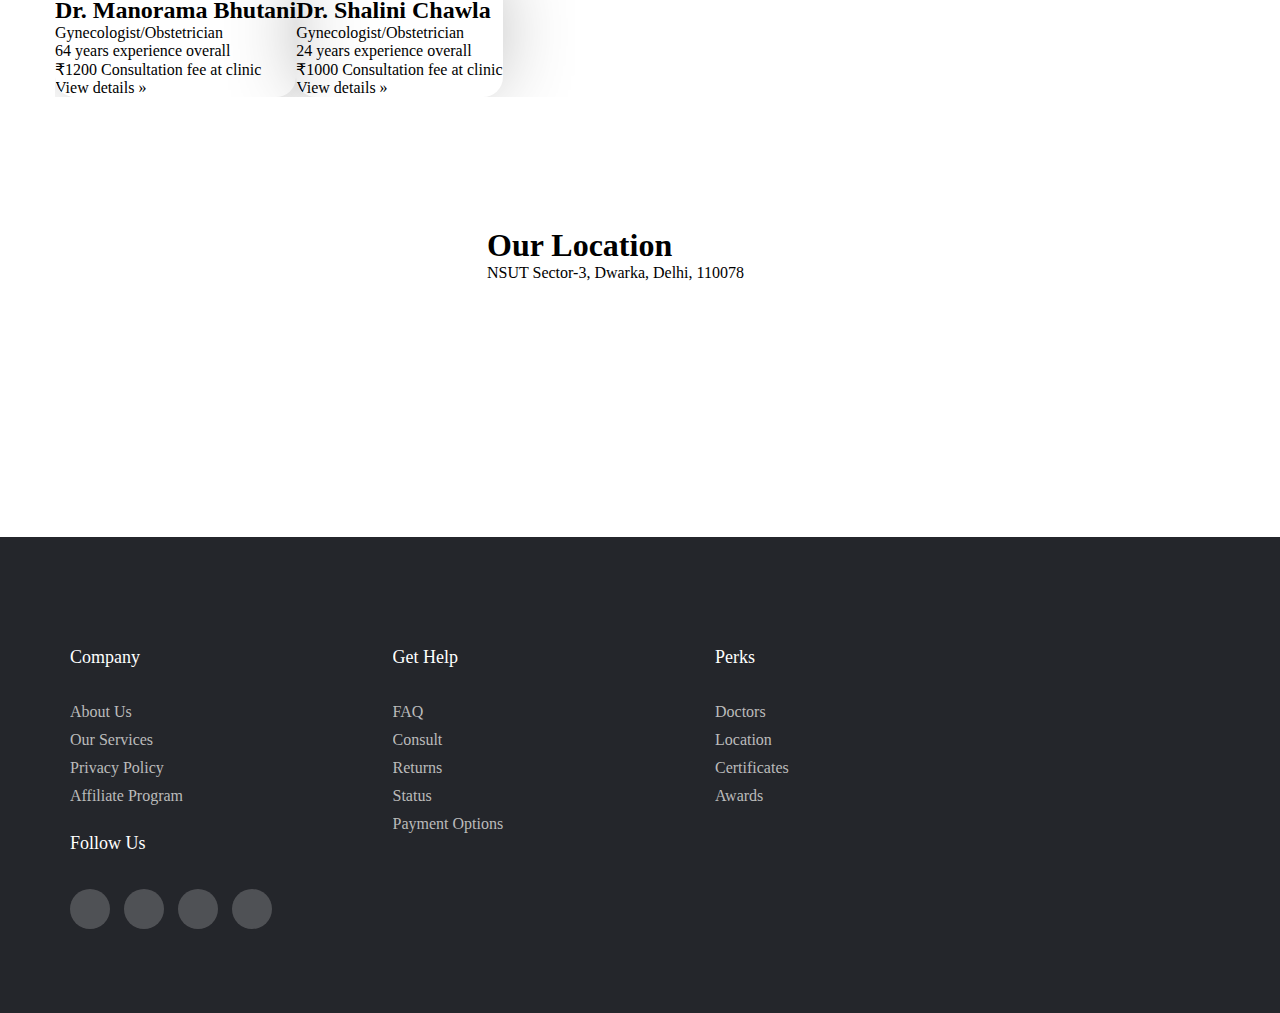
==== commit f379389b: "Merge pull request #4 from vinay360/patch-1" ====
--- a/index.html
+++ b/index.html
@@ -4,24 +4,27 @@
     <meta charset="UTF-8">
     <meta http-equiv="X-UA-Compatible" content="IE=edge">
     <meta name="viewport" content="width=device-width, initial-scale=1.0">
-    <title>Document</title>
+    <title>CareFi</title>
     <!-- CSS only -->
     <link href="https://cdn.jsdelivr.net/npm/bootstrap@5.2.2/dist/css/bootstrap.min.css" rel="stylesheet" integrity="sha384-Zenh87qX5JnK2Jl0vWa8Ck2rdkQ2Bzep5IDxbcnCeuOxjzrPF/et3URy9Bv1WTRi" crossorigin="anonymous">
     <!-- JavaScript Bundle with Popper -->
     <script src="https://cdn.jsdelivr.net/npm/bootstrap@5.2.2/dist/js/bootstrap.bundle.min.js" integrity="sha384-OERcA2EqjJCMA+/3y+gxIOqMEjwtxJY7qPCqsdltbNJuaOe923+mo//f6V8Qbsw3" crossorigin="anonymous"></script>
 
     <link rel="stylesheet" href="style.css">
+    <link rel="stylesheet" href="https://unpkg.com/leaflet@1.9.1/dist/leaflet.css"
+   integrity="sha256-sA+zWATbFveLLNqWO2gtiw3HL/lh1giY/Inf1BJ0z14="
+   crossorigin=""/>
     <script src="https://unpkg.com/leaflet@1.9.1/dist/leaflet.js"
    integrity="sha256-NDI0K41gVbWqfkkaHj15IzU7PtMoelkzyKp8TOaFQ3s="
    crossorigin=""></script>
-   <link rel="stylesheet" href="https://unpkg.com/leaflet@1.9.1/dist/leaflet.css"
-   integrity="sha256-sA+zWATbFveLLNqWO2gtiw3HL/lh1giY/Inf1BJ0z14="
-   crossorigin=""/>
    <script src="https://cdnjs.cloudflare.com/ajax/libs/gsap/3.11.3/gsap.min.js"></script>
    <script src="https://cdnjs.cloudflare.com/ajax/libs/gsap/3.11.3/ScrollTrigger.min.js"></script>
-
     <style>
-            .container{
+      @import url('https://fonts.googleapis.com/css2?family=Poppins:wght@100;300;400;500;600;700;800;900&display=swap');
+      *{
+        overflow-x: hidden;
+      }
+    .container{
         max-width: 1170px;
         margin: auto;
     }
@@ -114,6 +117,9 @@
             width: 100%;
             /* margin-bottom: 30px; */
         }
+        #heroRight{
+          display: none;
+        }
     }
 
       .bd-placeholder-img {
@@ -188,10 +194,10 @@
 
 </head>
 <body>
-   <div id="home" style="height: 100vh;">
+   <div id="home" style="height: 100vh; width: 100vw;font-family: 'Poppins', sans-serif; font-weight: 400;">
     <div id="navbar" class="shadowbottom">
         <div id="inner_nav">
-            <div><a href="health/health.html"><p>Health care</p></a></div>
+            <div><a href="health.html"><p>Health care</p></a></div>
             <div><a href="faq/index.html"><p>FAQs</p></a></div>
             <div><a href="https://docs.google.com/forms/d/e/1FAIpQLScWaQCB5yU12uHdKdybXlZ7-SoLN8DD1NNf4kUFXxqe_lhO4g/viewform"><p>Consult</p></a></div>
             <div><a href="Registration/register.html"><p>Register</p></a></div>
@@ -202,14 +208,14 @@
     <div id="hero">
         <div id="heroLeft">
             <div>
-                <h1>CareFi</h1>
+                <h1 style="font-family: 'Poppins', sans-serif; font-weight: bold;">CareFi</h1>
                 <h3>We do it better😉</h3>
             </div>
 
             <div id="buttons">
-                <button>Learn more</button>
-                <button>Register</button>
-
+                <a href="https://www.who.int/health-topics/women-s-health" target="_blank"><button>Learn more</button></a>
+                <a href="Registration/register.html" target="_blank"><button>Register</button>
+                </a>
             </div>
         </div>
 
@@ -390,38 +396,38 @@
                 <div class="footer-col">
                     <h4>Company</h4>
                     <ul>
-                        <li><a href="#adjbck">about us</a></li>
-                        <li><a href="#ajdb">our services</a></li>
-                        <li><a href="#,nabdh">privacy policy</a></li>
-                        <li><a href="#a,jbch">affiliate program</a></li>
+                        <li><a href="">about us</a></li>
+                        <li><a href="">our services</a></li>
+                        <li><a href="">privacy policy</a></li>
+                        <li><a href="">affiliate program</a></li>
                     </ul>
                 </div>
                 <div class="footer-col">
                     <h4>get help</h4>
                     <ul>
-                        <li><a href="#1">FAQ</a></li>
-                        <li><a href="#1">Consult</a></li>
-                        <li><a href="#1">returns</a></li>
-                        <li><a href="#1">status</a></li>
-                        <li><a href="#1">payment options</a></li>
+                        <li><a href="">FAQ</a></li>
+                        <li><a href="">Consult</a></li>
+                        <li><a href="">returns</a></li>
+                        <li><a href="">status</a></li>
+                        <li><a href="">payment options</a></li>
                     </ul>
                 </div>
                 <div class="footer-col">
                     <h4>Perks</h4>
                     <ul>
-                        <li><a href="#1">Doctors</a></li>
-                        <li><a href="1#">Location</a></li>
-                        <li><a href="#1">Certificates</a></li>
-                        <li><a href="#1">Awards</a></li>
+                        <li><a href="">Doctors</a></li>
+                        <li><a href="">Location</a></li>
+                        <li><a href="">Certificates</a></li>
+                        <li><a href="">Awards</a></li>
                     </ul>
                 </div>
                 <div class="footer-col">
                     <h4>follow us</h4>
                     <div class="social-links">
-                        <a href="1#"><i class="fab fa-facebook-f"></i></a>
-                        <a href="#1"><i class="fab fa-twitter"></i></a>
-                        <a href="#1"><i class="fab fa-instagram"></i></a>
-                        <a href="#1"><i class="fab fa-linkedin-in"></i></a>
+                        <a href=""><i class="fab fa-facebook-f"></i></a>
+                        <a href=""><i class="fab fa-twitter"></i></a>
+                        <a href=""><i class="fab fa-instagram"></i></a>
+                        <a href=""><i class="fab fa-linkedin-in"></i></a>
                     </div>
                 </div>
             </div>
@@ -445,7 +451,7 @@
   });
   gsap.from('#heroRight',{
     duration : 1,
-    y : '50%',
+    y : '-50%',
     opacity: 0
   });
   gsap.from('.common-issues',{
@@ -457,13 +463,19 @@
   gsap.from('.common-issues-p',{
     scrollTrigger: ".common-issues-p",
     duration : 1,
-    x : '10%',
+    x : '-10%',
     opacity: 0
   });
   gsap.from('.left-doctor',{
     scrollTrigger: ".left-doctor",
     duration : 1,
-    x : '-10%',
+    x : '10%',
+    opacity: 0
+  });
+  gsap.from('.right-doctor',{
+    scrollTrigger: ".right-doctor",
+    duration : 1,
+    x : '10%',
     opacity: 0
   });
   gsap.from('.map-left',{
@@ -474,12 +486,6 @@
   });
   gsap.from('#map',{
     scrollTrigger: "#map",
-    duration : 1,
-    y : '10%',
-    opacity: 0
-  });
-  gsap.from('.right-doctor',{
-    scrollTrigger: ".right-doctor",
     duration : 1,
     x : '-10%',
     opacity: 0
